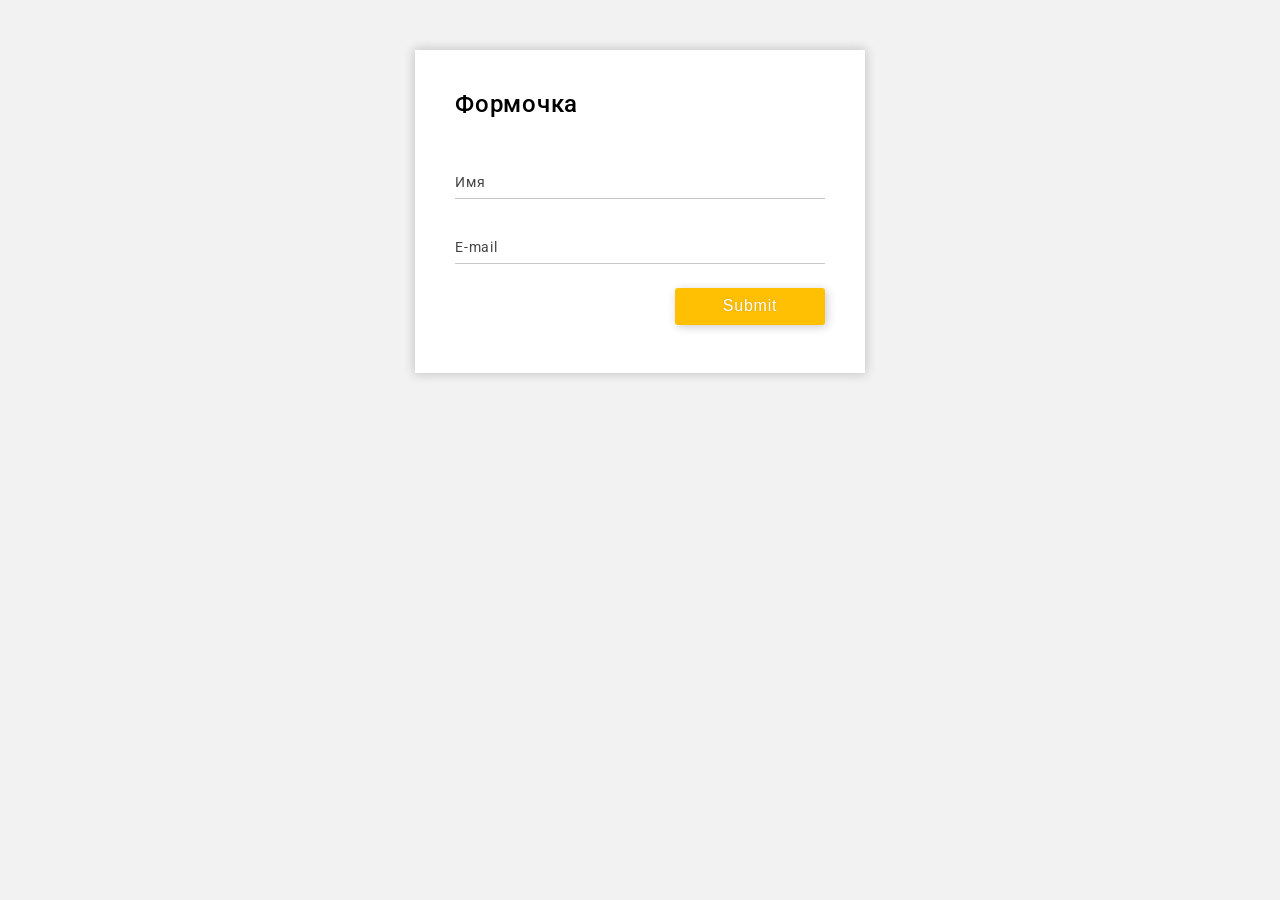
==== form/index.html @ 45a0a763 "Create index.html" ====
<!DOCTYPE html>
<html lang="ru">
<head>
	<meta charset="UTF-8">
	<meta name='viewport' content='width=device-width, initial-scale=1'>
	<title>Форма обратной связи</title>
	<link href="https://fonts.googleapis.com/css?family=Roboto:400,500&amp;subset=cyrillic" rel="stylesheet">
	<style>
	/*#ffbf02* primary/
	/*#0241ff secondary*/
		* {
			-webkit-box-sizing: border-box;
			-moz-box-sizing: border-box;
			box-sizing: border-box;
		}

		html {
			font-size: 16px;
		}

		body {
			margin: 0;
			font-family: 'Roboto', sans-serif;
			background-color: #f2f2f2;
		}

		.form-container {
			background-color: #fff;
			max-width: 450px;
			width: 95%;
			margin: auto;
			padding: 40px;
			box-shadow: 0 0 10px 1px rgba(0,0,0,0.2);
			margin-top: 50px;
		}

		#form {
			
		}
		
		input {
			display: block;
			width: 100%;
			margin: 0.5rem 0;
			padding: 0.4rem 0;
			outline: none;
			font-size: 1rem;
			letter-spacing: 0.75px;
			border: none;
			border-bottom: 1.5px solid rgb(200, 200, 200);;
			border-radius: 0;
			transition: 0.2s ease;
			-webkit-appearance:none;
		}
		
		input:focus {
			border-color: #ffbf02;
			border-color: rgb(255, 191, 2);
		}

		.form-heading {
			margin-top: 0;
			font-size: 1.5rem;
			font-weight: 500;
			letter-spacing: 0.75px;
		}

		#submit {
			border: none;
			background-color: #ffbf02;
			background-color: rgb(255, 191, 2);
			color: #fff;
			text-shadow: 0 0 2px rgba(0,0,0,0.2);
			border-radius: 3px;
			padding: 0.6rem 0;
			width: 150px;
			margin-left: calc(100% - 150px);
			box-shadow: 2px 2px 10px 0 rgba(0,0,0,0.2);
			cursor: pointer;
			transition: 0.2s ease;
			margin-top: 1.5rem;
		}

		#submit:active {
			transform: translate(2px, 2px);
			box-shadow: none;
		}

		label {
			display: block;
			font-size: 0.9rem;
			letter-spacing: 0.75px;
			color: rgb(68, 68, 68);
			transform: translateY(2rem);
			transition: 0.2s ease;
		}
	
		.focused {
			transform: translateX(-12.5%) translateY(0.5rem) scale(0.75);
		}
		
		input:-webkit-autofill {
			-webkit-box-shadow: 0 0 0px 1000px #fff inset;
		}
			
	</style>
</head>
<body>
	<div class="form-container">
		<h3 class="form-heading">Формочка</h3>
		<form id="form" action="https://getsimpleform.com/messages?form_api_token=7804a62692c61eff49594749b37370c5" method="post">
			<input type='hidden' name='redirect_to' value='https://wikipedia.org' />
			<div class="field">
				<label for="name">Имя</label>
				<input type="text" name='name' id="name">
			</div>
			<div class="field">
				<label for="email">E-mail</label>
				<input type="email" name="_replyto" id="email">
			</div>
			
			<input type="submit" id="submit">
		</form>
	</div>
	<script>
		var inputs = [].slice.call(document.querySelectorAll('input'));

		inputs.forEach(function(input) {
				if (input.getAttribute('type') !== 'submit' && input.getAttribute('type') !== 'hidden') {
					console.log(input);
					if (input.value != '') {
						var label = document.querySelector('label[for="' + input.id + '"]');
						label.classList.add('focused');
					}
					input.addEventListener('focusin', focusinInputHandler, false);
					input.addEventListener('focusout', focusoutInputHandler, false);
				}
			});

			function focusinInputHandler() {
				var label = document.querySelector('label[for="' + this.id + '"]');
				label.classList.add('focused');
				// console.log(label);
				// console.log(this.id + ' focus in');
			}

			function focusoutInputHandler() {
				var label = document.querySelector('label[for="' + this.id + '"]');
				if (this.value == '')
					label.classList.remove('focused');
				// console.log(this.id + ' focus out');
			}
	</script>
</body>
</html>
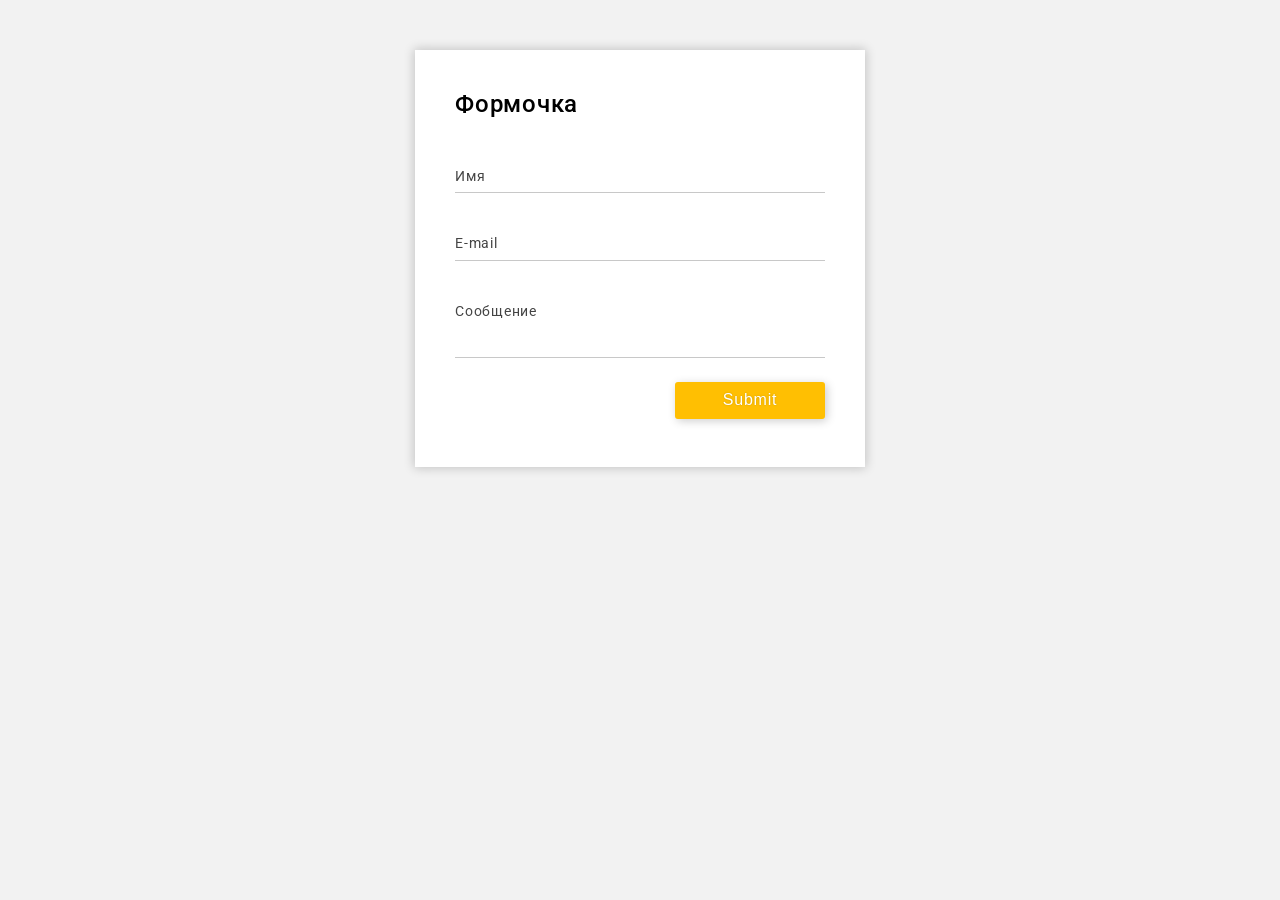
==== commit d5c78f09: "Update index.html" ====
--- a/form/index.html
+++ b/form/index.html
@@ -38,11 +38,15 @@
 			
 		}
 		
-		input {
+		.field {
+			margin: 1rem 0;
+		}
+
+		input, textarea {
 			display: block;
 			width: 100%;
 			margin: 0.5rem 0;
-			padding: 0.4rem 0;
+			padding-bottom: 0.4rem;
 			outline: none;
 			font-size: 1rem;
 			letter-spacing: 0.75px;
@@ -53,7 +57,7 @@
 			-webkit-appearance:none;
 		}
 		
-		input:focus {
+		input:focus, textarea:focus {
 			border-color: #ffbf02;
 			border-color: rgb(255, 191, 2);
 		}
@@ -91,25 +95,33 @@
 			font-size: 0.9rem;
 			letter-spacing: 0.75px;
 			color: rgb(68, 68, 68);
-			transform: translateY(2rem);
+			transform: translateY(1.6rem);
 			transition: 0.2s ease;
 		}
 	
 		.focused {
-			transform: translateX(-12.5%) translateY(0.5rem) scale(0.75);
+			transform: translateX(-12.5%) translateY(0.2rem) scale(0.75);
 		}
 		
 		input:-webkit-autofill {
 			-webkit-box-shadow: 0 0 0px 1000px #fff inset;
 		}
-			
+		
+		textarea {
+			overflow: hidden;
+			resize: none;
+			padding-top: 0;
+			height: 3.5rem;
+			padding-left: 0;
+		}
 	</style>
 </head>
 <body>
 	<div class="form-container">
 		<h3 class="form-heading">Формочка</h3>
-		<form id="form" action="https://getsimpleform.com/messages?form_api_token=7804a62692c61eff49594749b37370c5" method="post">
-			<input type='hidden' name='redirect_to' value='https://wikipedia.org' />
+		<form id="form" >
+			<!-- action="https://getsimpleform.com/messages?form_api_token=7804a62692c61eff49594749b37370c5" method="post" -->
+			<!-- <input type='hidden' name='redirect_to' value='https://coddywebmastering.github.io/form/' /> -->
 			<div class="field">
 				<label for="name">Имя</label>
 				<input type="text" name='name' id="name">
@@ -118,23 +130,35 @@
 				<label for="email">E-mail</label>
 				<input type="email" name="_replyto" id="email">
 			</div>
-			
+			<div class="field">
+				<label for="message">Сообщение</label>
+				<textarea name="message" id="message" rows='3' cols='20' wrap='hard'></textarea>
+			</div>
 			<input type="submit" id="submit">
 		</form>
 	</div>
 	<script>
-		var inputs = [].slice.call(document.querySelectorAll('input'));
+		var inputs = ([].slice.call(document.querySelectorAll('input'))).filter(function(input) {
+			return input.getAttribute('type') != 'submit';
+		});
+
+		var textarea = document.getElementById('message');
+		textarea.addEventListener('focusin', focusinInputHandler, false);
+		textarea.addEventListener('focusout', focusoutInputHandler, false);
+		if (textarea.value != '')
+			focusinInputHandler.call(textarea);
 
 		inputs.forEach(function(input) {
-				if (input.getAttribute('type') !== 'submit' && input.getAttribute('type') !== 'hidden') {
+				// if (input.getAttribute('type') !== 'submit' && input.getAttribute('type') !== 'hidden') {
 					console.log(input);
 					if (input.value != '') {
-						var label = document.querySelector('label[for="' + input.id + '"]');
-						label.classList.add('focused');
+						// var label = document.querySelector('label[for="' + input.id + '"]');
+						// label.classList.add('focused');
+						focusinInputHandler.call(input);
 					}
 					input.addEventListener('focusin', focusinInputHandler, false);
 					input.addEventListener('focusout', focusoutInputHandler, false);
-				}
+				// }
 			});
 
 			function focusinInputHandler() {
@@ -150,6 +174,52 @@
 					label.classList.remove('focused');
 				// console.log(this.id + ' focus out');
 			}
+
+
+			function encode(data) {
+				var encodedData = [];
+				for (var key in data) {
+					encodedData.push(encodeURIComponent(key) + "=" + encodeURIComponent(data[key]));
+				}
+				return encodedData.join("&");
+			}
+
+			var form = document.getElementById('form');
+
+			form.addEventListener("submit", function(e) {
+				e.preventDefault();
+				// console.log('Теперь я ничего не делаю');
+
+				var data = {
+					'name': form.elements[0].value,
+					'_replyto': form.elements[1].value,
+					'message': form.elements[2].value,
+				}
+
+				request = new XMLHttpRequest();
+
+				request.open("POST", "https://getsimpleform.com/messages?form_api_token=7804a62692c61eff49594749b37370c5", true);
+
+				request.setRequestHeader("Content-type", "application/x-www-form-urlencoded");
+
+				request.send(encode(data));
+
+				form.reset();
+
+				inputs.forEach(function(input) {
+					// if (input.getAttribute('type') != 'submit' && input.getAttribute('type') !== 'hidden')
+						focusoutInputHandler.call(input);
+				});
+
+
+				focusoutInputHandler.call(textarea);
+
+				if (request.status != 200)
+					console.log('Всё окей');
+				else
+					console.log('Всё плохо! ААаААаааА', request.responseText);
+
+			});
 	</script>
 </body>
 </html>
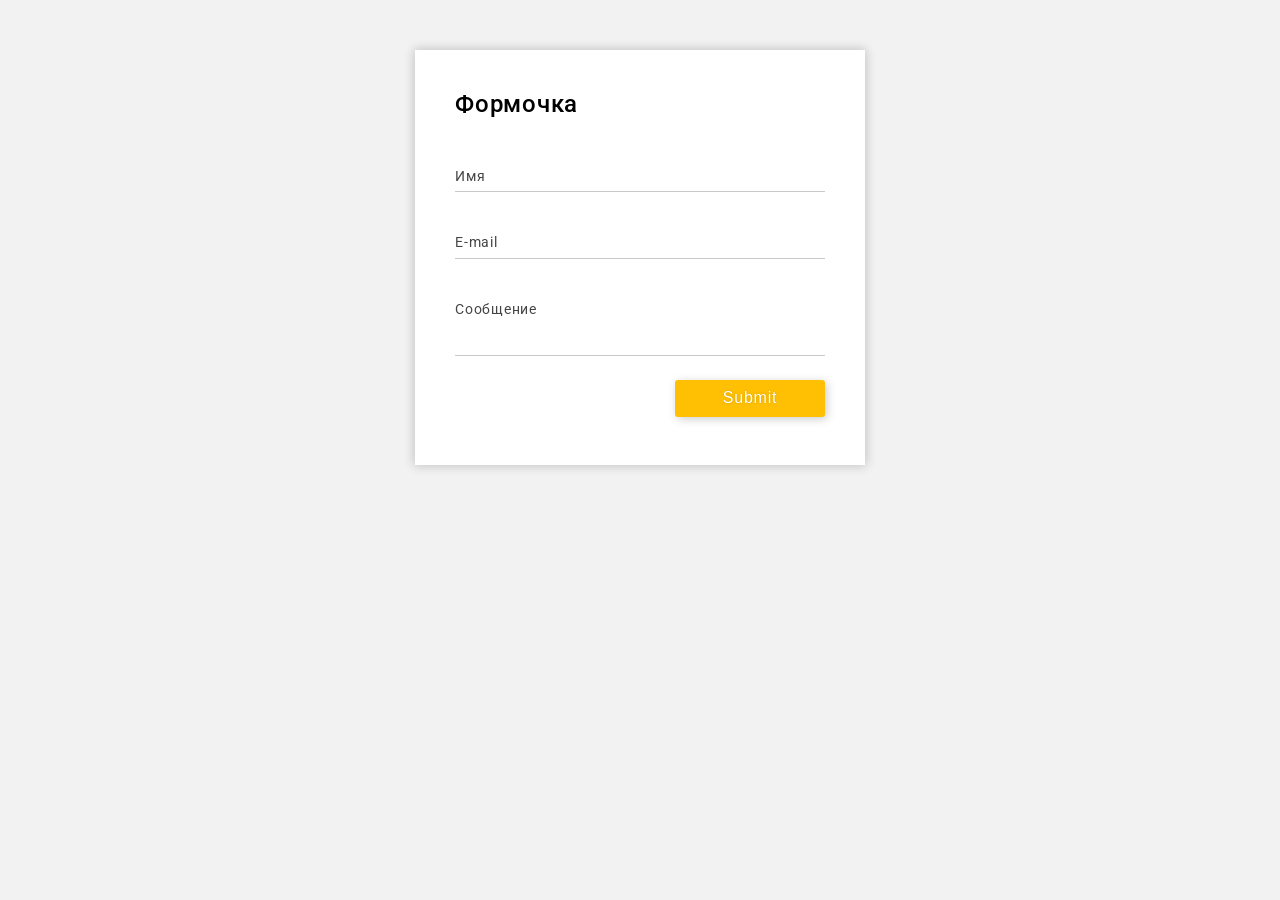
==== commit fd546f4d: "Update index.html" ====
--- a/form/index.html
+++ b/form/index.html
@@ -46,7 +46,7 @@
 			display: block;
 			width: 100%;
 			margin: 0.5rem 0;
-			padding-bottom: 0.4rem;
+			padding: 0 0 0.4rem;
 			outline: none;
 			font-size: 1rem;
 			letter-spacing: 0.75px;
@@ -124,15 +124,15 @@
 			<!-- <input type='hidden' name='redirect_to' value='https://coddywebmastering.github.io/form/' /> -->
 			<div class="field">
 				<label for="name">Имя</label>
-				<input type="text" name='name' id="name">
+				<input type="text" name='name' id="name" required />
 			</div>
 			<div class="field">
 				<label for="email">E-mail</label>
-				<input type="email" name="_replyto" id="email">
+				<input type="email" name="_replyto" id="email" required>
 			</div>
 			<div class="field">
 				<label for="message">Сообщение</label>
-				<textarea name="message" id="message" rows='3' cols='20' wrap='hard'></textarea>
+				<textarea name="message" id="message" rows='3' cols='20' wrap='hard' required></textarea>
 			</div>
 			<input type="submit" id="submit">
 		</form>
